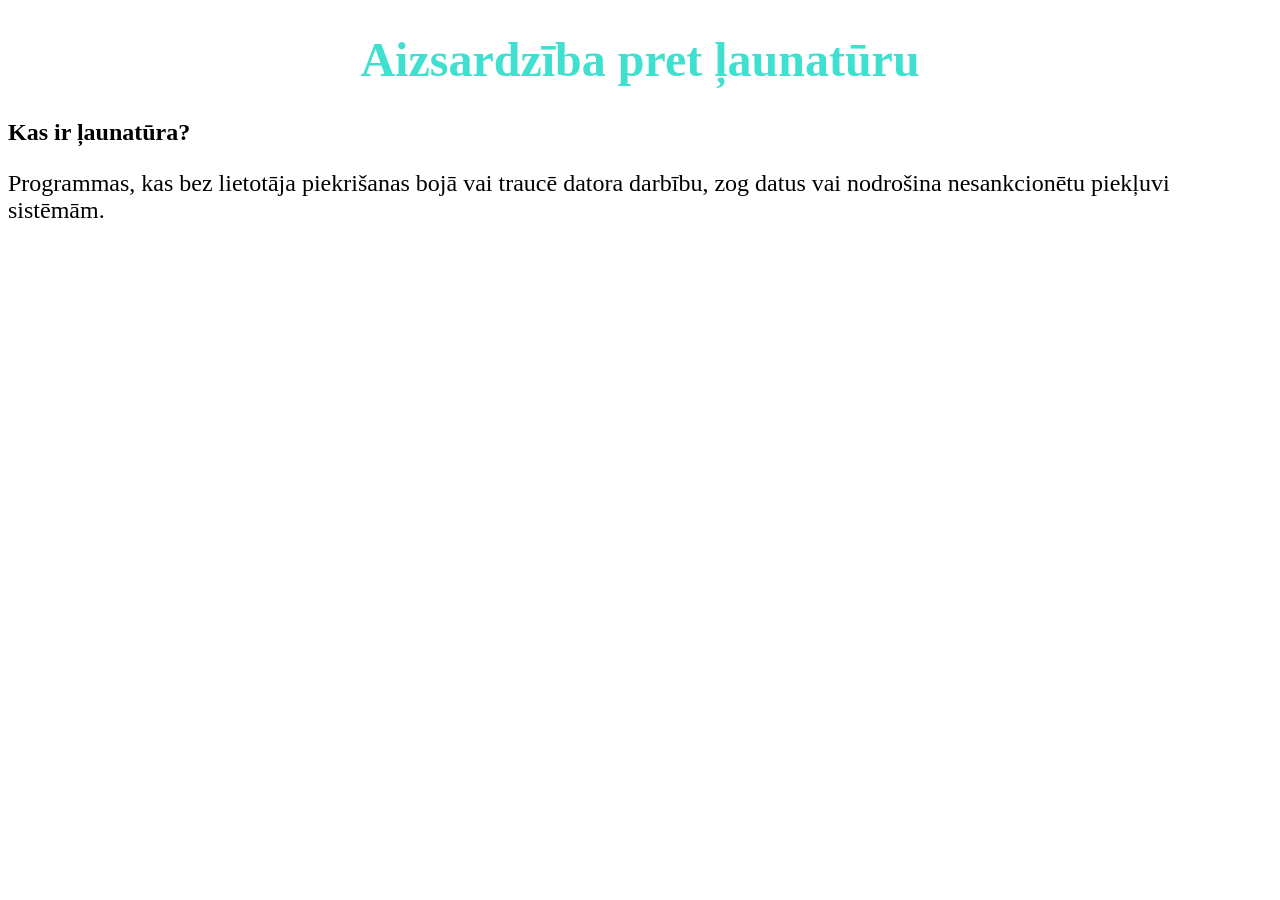
==== otrais.html @ cd66fc80 "" ====
<!DOCTYPE html>
<!--
Click nbfs://nbhost/SystemFileSystem/Templates/Licenses/license-default.txt to change this license
Click nbfs://nbhost/SystemFileSystem/Templates/ClientSide/html.html to edit this template
-->
<html>
    <head>
        <title>Individuālā tēma</title>
        <meta charset="UTF-8">
        <meta name="viewport" content="width=device-width, initial-scale=1.0">
    </head>
       <style>
        .center {text-align: center; color: turquoise; font-size: 300%}
        .large {font-size: 150%;}
        </style>
    <body>
        <h1 class="center">Aizsardzība pret ļaunatūru</h1>
        <h2 class="large">Kas ir ļaunatūra?</h2>
        <p class="large">Programmas, kas bez lietotāja piekrišanas bojā vai traucē datora darbību, zog datus vai nodrošina nesankcionētu piekļuvi sistēmām.</p>
    </body>
</html>
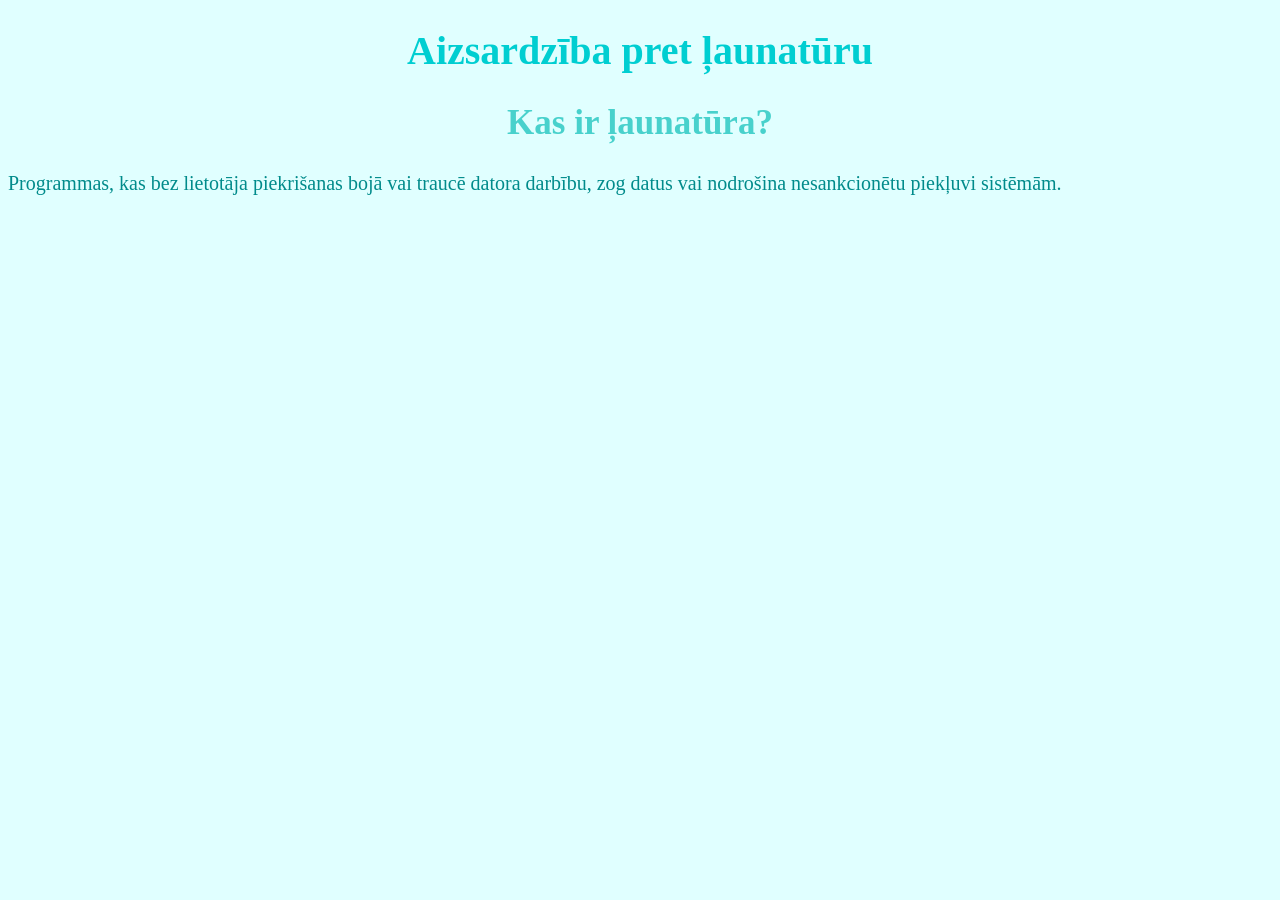
==== commit 8808fa5b: "" ====
--- a/otrais.html
+++ b/otrais.html
@@ -8,14 +8,12 @@
         <title>Individuālā tēma</title>
         <meta charset="UTF-8">
         <meta name="viewport" content="width=device-width, initial-scale=1.0">
+        <link rel="stylesheet" href="mansStils.css">
     </head>
-       <style>
-        .center {text-align: center; color: turquoise; font-size: 300%}
-        .large {font-size: 150%;}
-        </style>
-    <body>
-        <h1 class="center">Aizsardzība pret ļaunatūru</h1>
-        <h2 class="large">Kas ir ļaunatūra?</h2>
-        <p class="large">Programmas, kas bez lietotāja piekrišanas bojā vai traucē datora darbību, zog datus vai nodrošina nesankcionētu piekļuvi sistēmām.</p>
+    
+        <body>
+        <h1>Aizsardzība pret ļaunatūru</h1>
+        <h2>Kas ir ļaunatūra?</h2>
+        <p>Programmas, kas bez lietotāja piekrišanas bojā vai traucē datora darbību, zog datus vai nodrošina nesankcionētu piekļuvi sistēmām.</p>
     </body>
 </html>
--- a/mansStils.css
+++ b/mansStils.css
@@ -0,0 +1,42 @@
+/*
+Click nbfs://nbhost/SystemFileSystem/Templates/Licenses/license-default.txt to change this license
+Click nbfs://nbhost/SystemFileSystem/Templates/ClientSide/css.css to edit this template
+*/
+/* 
+    Created on : Mar 18, 2026, 2:34:13 PM
+    Author     : askibo
+*/
+body {
+    background-color: lightcyan;
+    font-family: Serif;
+}
+
+h1 {
+    color: darkturquoise;
+    font-size: 40px;
+    text-align: center;
+}
+
+h2 {
+    color: mediumturquoise;
+    font-size: 35px;
+    text-align: center; 
+}
+
+
+p {
+    color: darkcyan;
+    font-size: 20px
+}
+
+ul {
+    padding-left: 30px;
+}
+
+ul li {
+    color: darkcyan;
+    font-size: 15px;
+    margin-bottom: 10px;
+    line-height: 1.3;
+    font-weight: bold;
+}
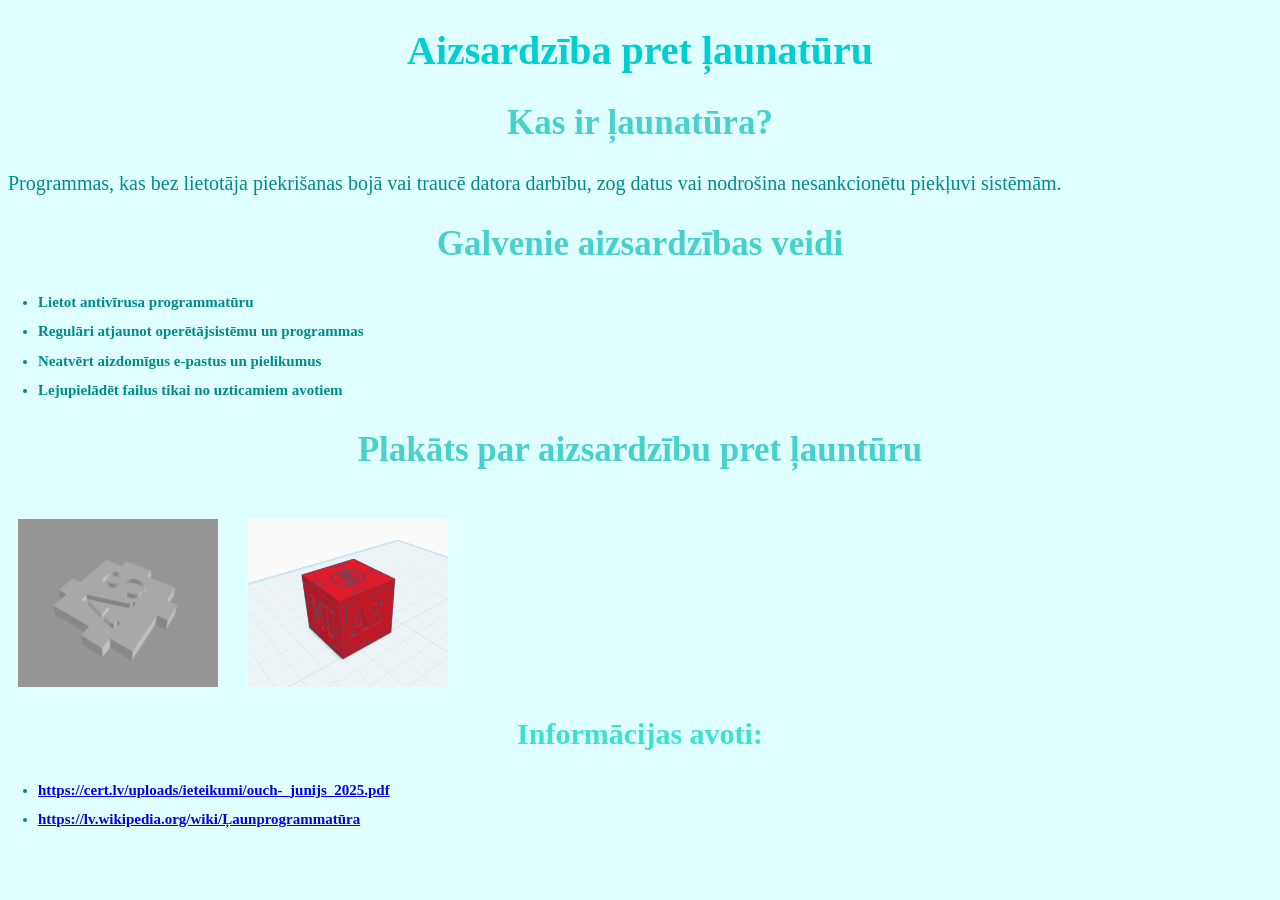
==== commit b30e4378: "" ====
--- a/otrais.html
+++ b/otrais.html
@@ -15,5 +15,30 @@
         <h1>Aizsardzība pret ļaunatūru</h1>
         <h2>Kas ir ļaunatūra?</h2>
         <p>Programmas, kas bez lietotāja piekrišanas bojā vai traucē datora darbību, zog datus vai nodrošina nesankcionētu piekļuvi sistēmām.</p>
-    </body>
+    
+    <h2>Galvenie aizsardzības veidi</h2>
+    <ul>
+    <li>Lietot antivīrusa programmatūru</li>
+    <li>Regulāri atjaunot operētājsistēmu un programmas</li>
+    <li>Neatvērt aizdomīgus e-pastus un pielikumus</li>
+    <li>Lejupielādēt failus tikai no uzticamiem avotiem</li>
+</ul>
+    
+    <h2>Plakāts par aizsardzību pret ļauntūru</h2>
+    <div class="images">
+    <img src="images/iniciali.png" alt="iniciāļi">
+    <img src="images/3D kubs.png" alt="3D kuba skaldne">
+    </div>
+    
+    <h3>Informācijas avoti:</h3>
+    <ul>
+        <li>
+            <a href="https://cert.lv/uploads/ieteikumi/ouch-_junijs_2025.pdf" target="_blank">
+            https://cert.lv/uploads/ieteikumi/ouch-_junijs_2025.pdf</a>
+        </li>
+        <li>
+            <a href="https://lv.wikipedia.org/wiki/Ļaunprogrammatūra" target="_blank">
+            https://lv.wikipedia.org/wiki/Ļaunprogrammatūra</a>
+        </li>
+   </body>
 </html>
--- a/mansStils.css
+++ b/mansStils.css
@@ -23,6 +23,12 @@
     text-align: center; 
 }
 
+h3 {
+    color: turquoise;
+    font-size: 30px;
+    text-align: center; 
+}
+
 
 p {
     color: darkcyan;
@@ -40,3 +46,22 @@
     line-height: 1.3;
     font-weight: bold;
 }
+
+.images {
+    display: flex;
+    gap: 20px;
+}
+
+.images img {
+    width: 200px;
+    height: auto;
+    padding-left: 10px;
+    padding-top: 20px;
+    text-align: center;
+}
+
+video {
+    display: block;
+    margin-top: 20px;
+    margin-left: 10px;
+}
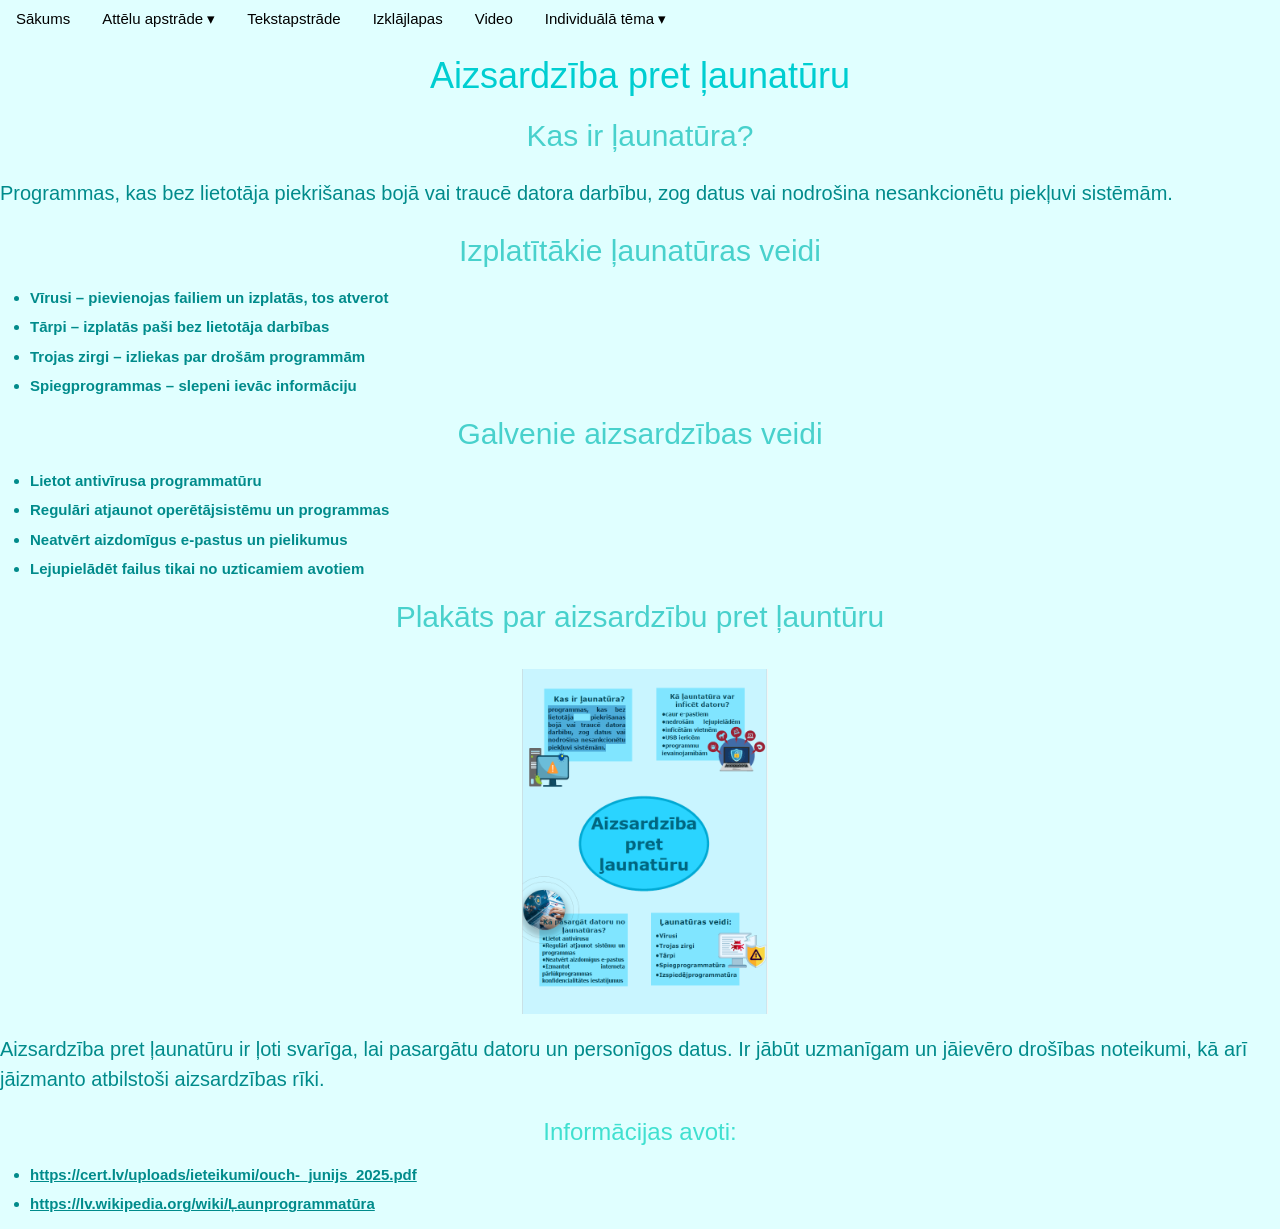
==== commit b55143f6: "" ====
--- a/otrais.html
+++ b/otrais.html
@@ -8,27 +8,65 @@
         <title>Individuālā tēma</title>
         <meta charset="UTF-8">
         <meta name="viewport" content="width=device-width, initial-scale=1.0">
-        <link rel="stylesheet" href="mansStils.css">
+        <link rel="stylesheet" href="css/mansStils.css">
+         <link rel="stylesheet" href="https://www.w3schools.com/w3css/4/w3.css">
     </head>
     
         <body>
+        <div class="w3-bar nav-panel">
+
+<a href="index.html#sakums" class="w3-bar-item w3-button">Sākums</a>
+
+<div class="w3-dropdown-hover">
+<button class="w3-button">Attēlu apstrāde ▾</button>
+
+<div class="w3-dropdown-content w3-bar-block dropdown-menu">
+<a href="#launatura" class="w3-bar-item w3-button">Kas ir ļaunatūra?</a>
+<a href="#plakats" class="w3-bar-item w3-button">Plakāts</a>
+</div>
+
+</div>
+
+<a href="index.html#teksts" class="w3-bar-item w3-button">Tekstapstrāde</a>
+<a href="index.html#excel" class="w3-bar-item w3-button">Izklājlapas</a>
+<a href="index.html#video" class="w3-bar-item w3-button">Video</a>
+
+
+<button class="w3-button">Individuālā tēma ▾</button>
+
+<div class="w3-dropdown-content w3-bar-block dropdown-menu">
+<a href="otrais.html#launatura" class="w3-bar-item w3-button">Kas ir ļaunatūra?</a>
+<a href="otrais.html#plakats" class="w3-bar-item w3-button">Plakāts</a>
+</div>
+
+</div>
         <h1>Aizsardzība pret ļaunatūru</h1>
-        <h2>Kas ir ļaunatūra?</h2>
+        <h2 id="launatura">Kas ir ļaunatūra?</h2>
         <p>Programmas, kas bez lietotāja piekrišanas bojā vai traucē datora darbību, zog datus vai nodrošina nesankcionētu piekļuvi sistēmām.</p>
     
-    <h2>Galvenie aizsardzības veidi</h2>
+    <h2>Izplatītākie ļaunatūras veidi</h2>
+    <ul>
+    <li>Vīrusi – pievienojas failiem un izplatās, tos atverot</li>
+    <li>Tārpi – izplatās paši bez lietotāja darbības</li>
+    <li>Trojas zirgi – izliekas par drošām programmām</li>
+    <li>Spiegprogrammas – slepeni ievāc informāciju</li>
+</ul>
+        <h2>Galvenie aizsardzības veidi</h2>
     <ul>
     <li>Lietot antivīrusa programmatūru</li>
     <li>Regulāri atjaunot operētājsistēmu un programmas</li>
     <li>Neatvērt aizdomīgus e-pastus un pielikumus</li>
     <li>Lejupielādēt failus tikai no uzticamiem avotiem</li>
 </ul>
+        
     
-    <h2>Plakāts par aizsardzību pret ļauntūru</h2>
+    <h2 id="plakats">Plakāts par aizsardzību pret ļauntūru</h2>
     <div class="images">
-    <img src="images/iniciali.png" alt="iniciāļi">
-    <img src="images/3D kubs.png" alt="3D kuba skaldne">
+    <img src="images/launatura.png" alt="Plakāts" class="plakats">
     </div>
+     <div>
+            <p> Aizsardzība pret ļaunatūru ir ļoti svarīga, lai pasargātu datoru un personīgos datus. Ir jābūt uzmanīgam un jāievēro drošības noteikumi, kā arī jāizmanto atbilstoši aizsardzības rīki.</p>
+        </div>
     
     <h3>Informācijas avoti:</h3>
     <ul>
--- a/css/mansStils.css
+++ b/css/mansStils.css
@@ -0,0 +1,76 @@
+/*
+Click nbfs://nbhost/SystemFileSystem/Templates/Licenses/license-default.txt to change this license
+Click nbfs://nbhost/SystemFileSystem/Templates/ClientSide/css.css to edit this template
+*/
+/* 
+    Created on : Mar 18, 2026, 2:34:13 PM
+    Author     : askibo
+*/
+body {
+    background-color: lightcyan;
+    font-family: Serif;
+}
+
+h1 {
+    color: darkturquoise;
+    font-size: 40px;
+    text-align: center;
+}
+
+h2 {
+    color: mediumturquoise;
+    font-size: 35px;
+    text-align: center; 
+}
+
+h3 {
+    color: turquoise;
+    font-size: 30px;
+    text-align: center; 
+}
+
+
+p {
+    color: darkcyan;
+    font-size: 20px
+}
+
+ul {
+    padding-left: 30px;
+}
+
+ul li {
+    color: darkcyan;
+    font-size: 15px;
+    margin-bottom: 10px;
+    line-height: 1.3;
+    font-weight: bold;
+}
+
+.images {
+    display: flex;
+    gap: 20px;
+}
+
+.images img {
+    width: 200px;
+    height: auto;
+    padding-left: 10px;
+    padding-top: 20px;
+    text-align: center;
+}
+
+video {
+    display: block;
+    margin-top: 20px;
+    margin-left: 10px;
+}
+
+.plakats {
+    display: block;
+    margin-left: auto;
+    margin-right: auto;
+    width: 20% !important;
+    max-width: 900px;
+    height: auto;
+}
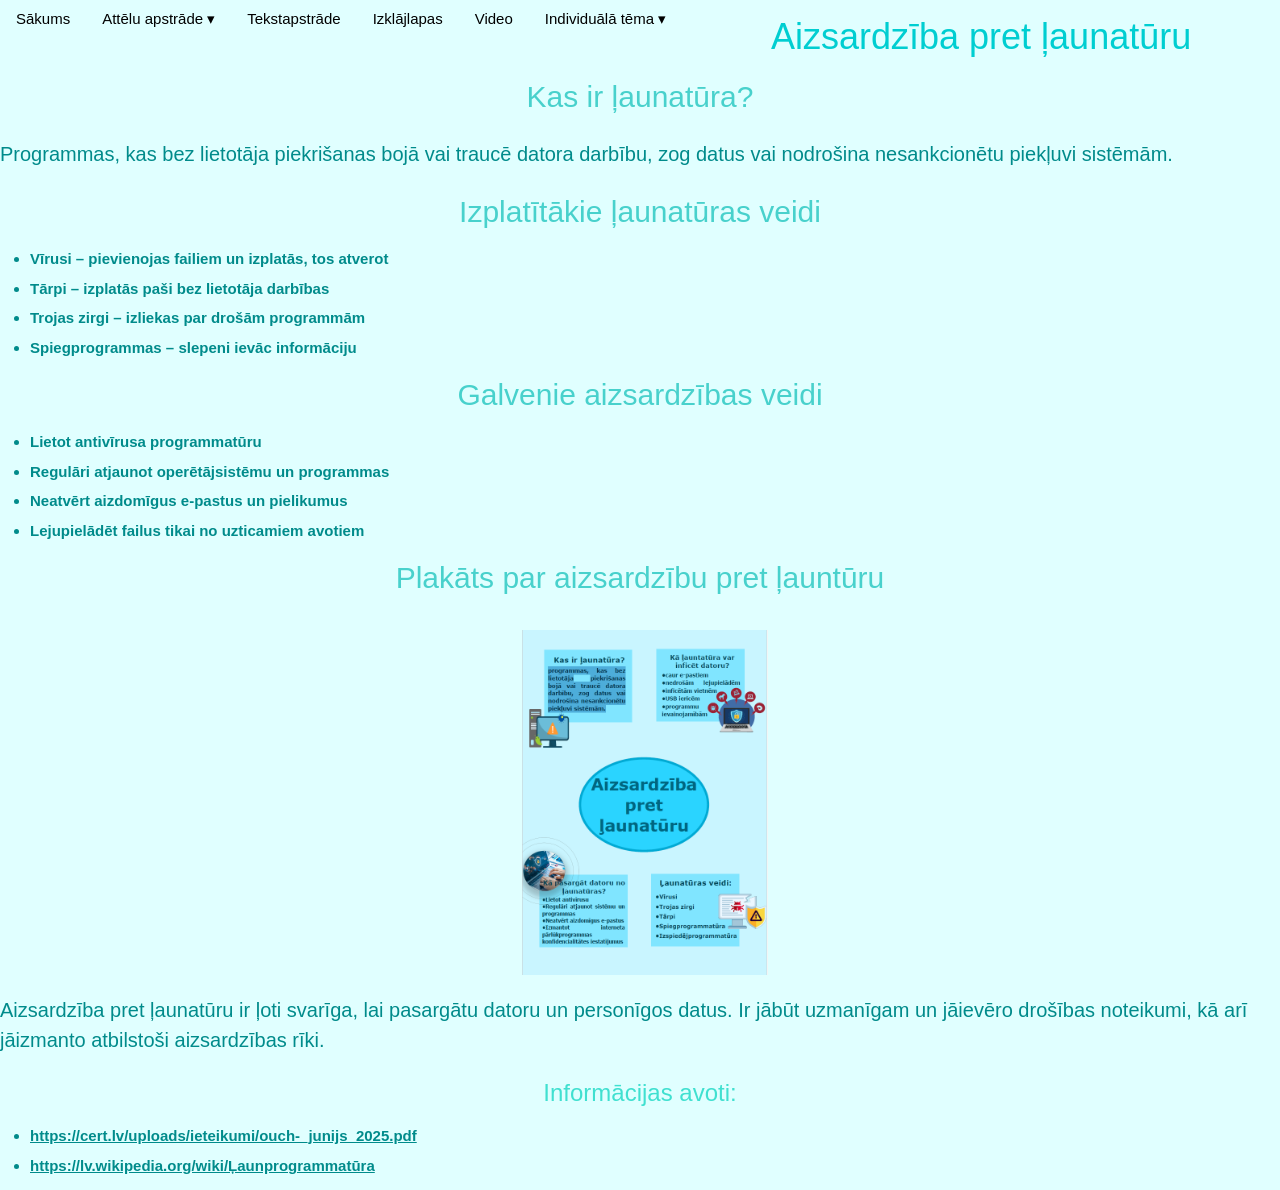
==== commit afe73908: "" ====
--- a/otrais.html
+++ b/otrais.html
@@ -32,6 +32,7 @@
 <a href="index.html#video" class="w3-bar-item w3-button">Video</a>
 
 
+<div class="w3-dropdown-hover">
 <button class="w3-button">Individuālā tēma ▾</button>
 
 <div class="w3-dropdown-content w3-bar-block dropdown-menu">
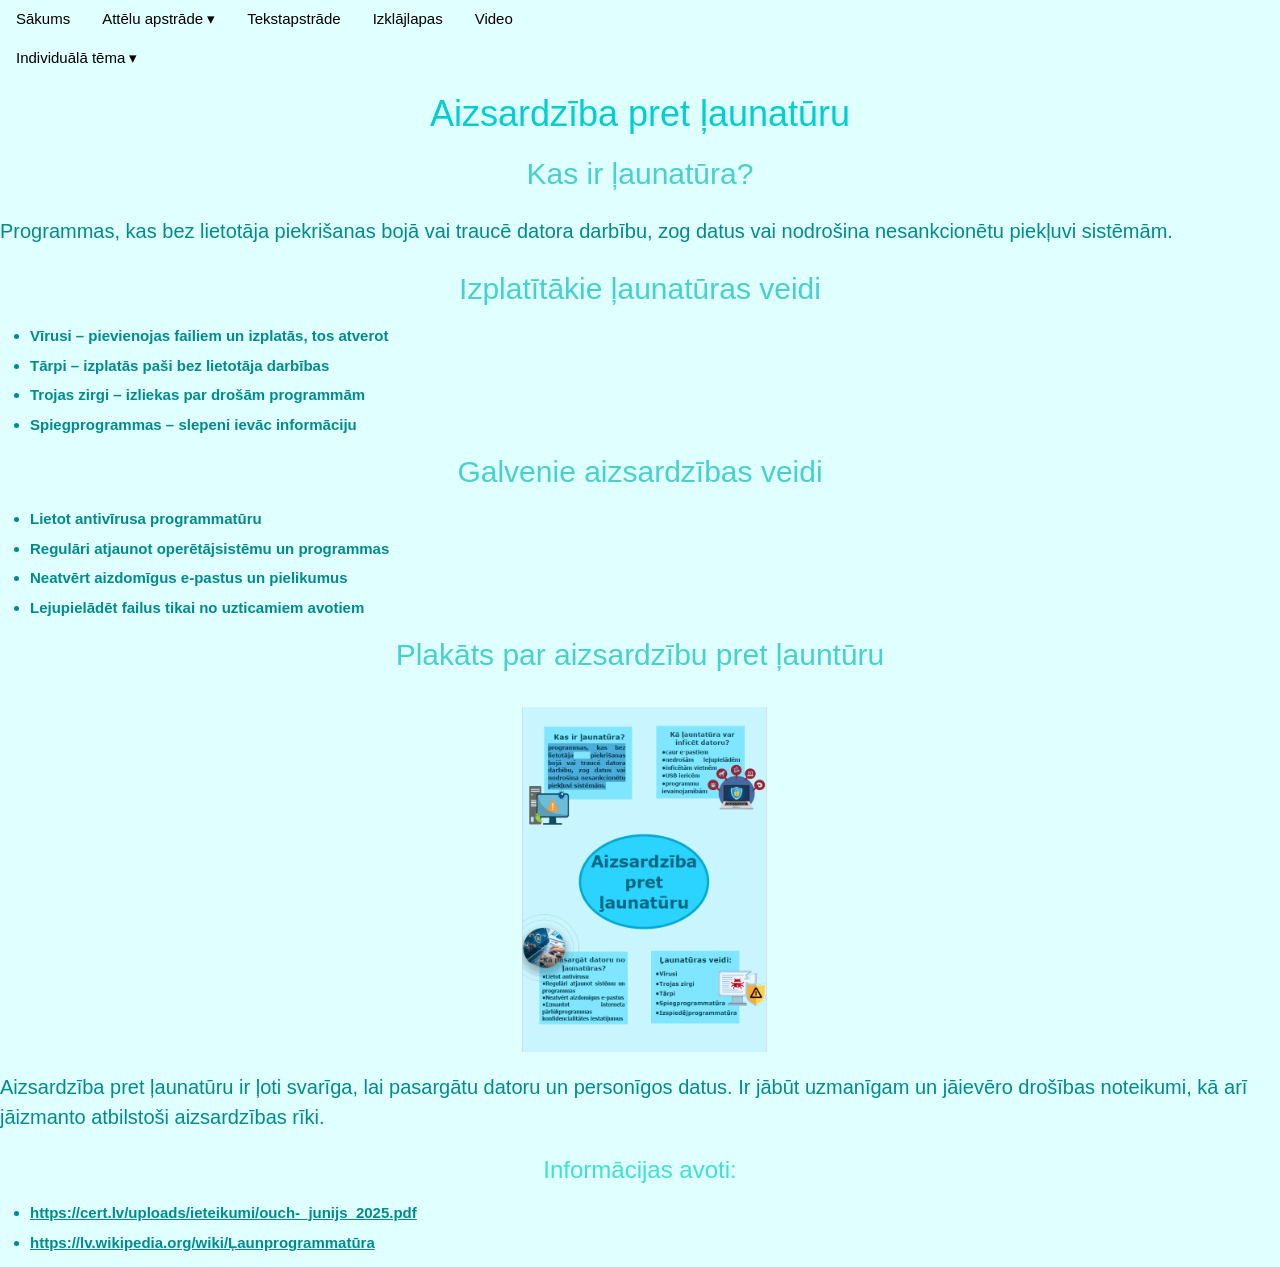
==== commit 146bff8f: "" ====
--- a/otrais.html
+++ b/otrais.html
@@ -13,6 +13,7 @@
     </head>
     
         <body>
+        
         <div class="w3-bar nav-panel">
 
 <a href="index.html#sakums" class="w3-bar-item w3-button">Sākums</a>
@@ -26,11 +27,13 @@
 </div>
 
 </div>
+       
 
 <a href="index.html#teksts" class="w3-bar-item w3-button">Tekstapstrāde</a>
 <a href="index.html#excel" class="w3-bar-item w3-button">Izklājlapas</a>
 <a href="index.html#video" class="w3-bar-item w3-button">Video</a>
 
+</div>
 
 <div class="w3-dropdown-hover">
 <button class="w3-button">Individuālā tēma ▾</button>
